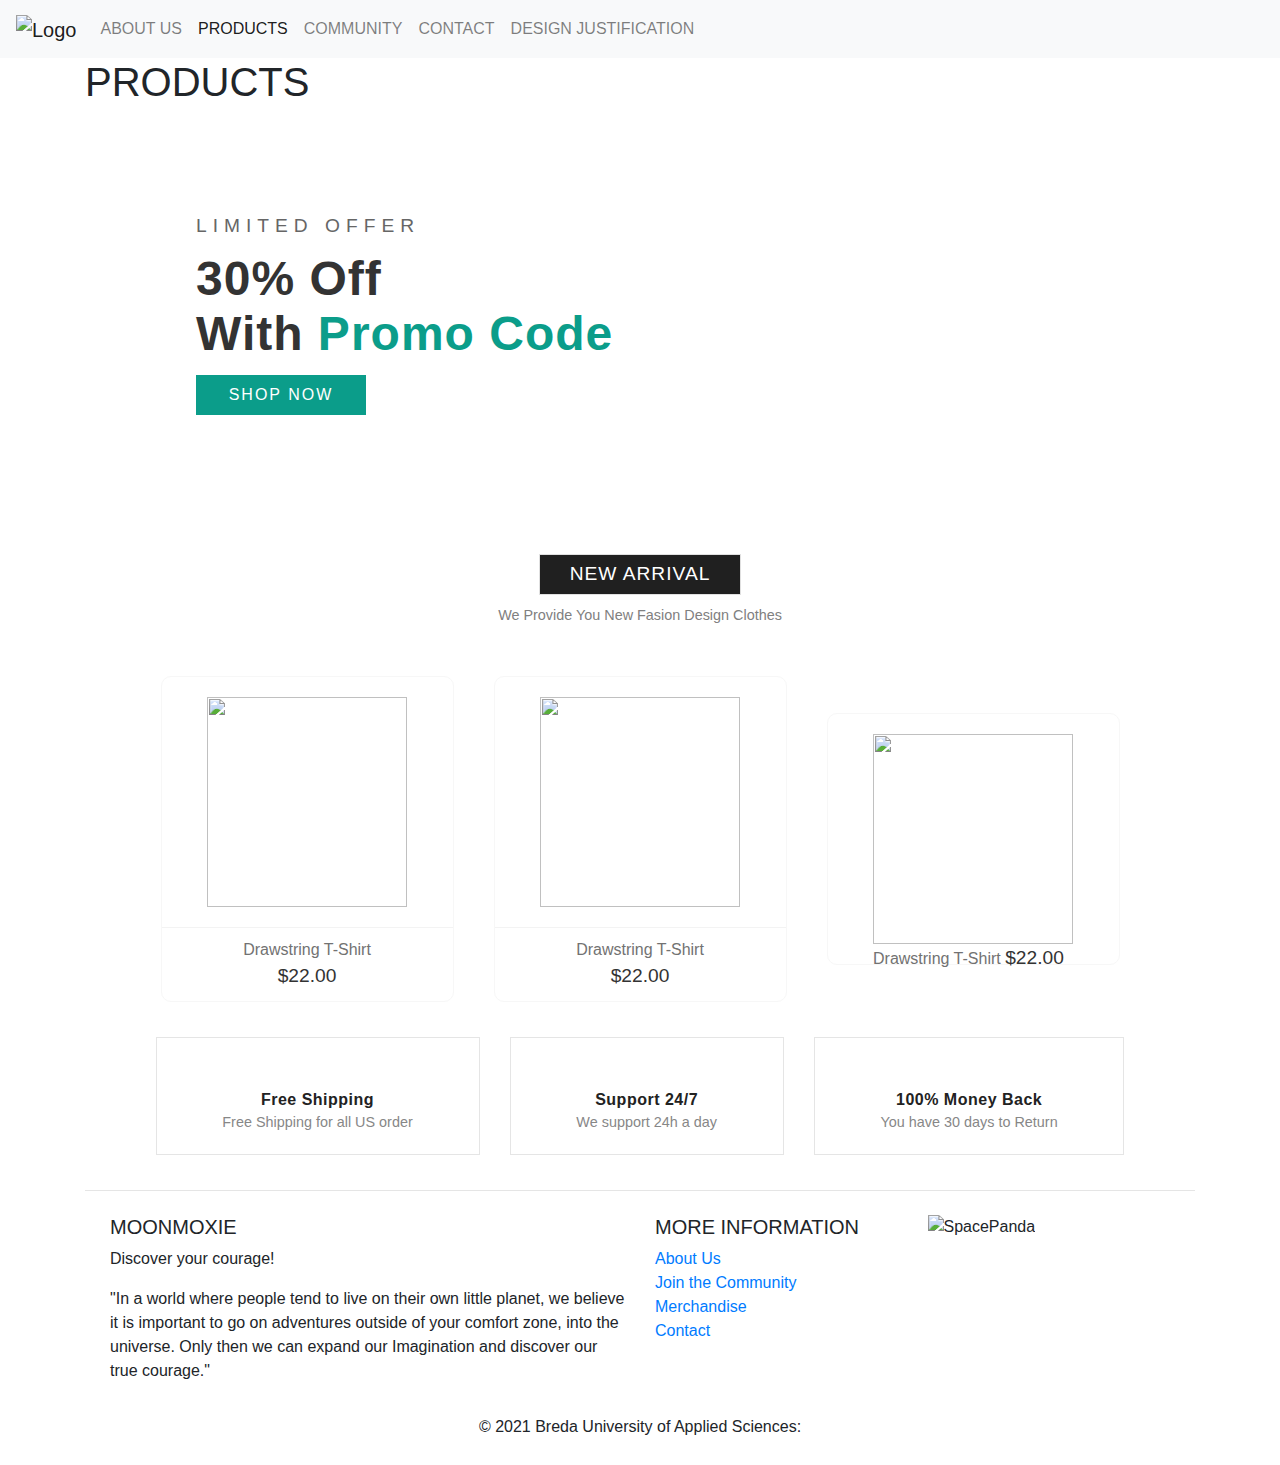
==== 181499.html @ 17a303b2 "Update 181499.html" ====
<!doctype html>
<html lang="en">
<head> 
    <meta charset="utf-8">
    <meta name="viewport" content="width=device-width, initial-scale=1, shrink-to-fit=no">
    <link rel="stylesheet" href="css/bootstrap.min.css">
    <link href="css/styles.css" rel="stylesheet" type="text/css">
      
    <title>Merchandise</title>
	
	<!-- Global site tag (gtag.js) - Google Analytics -->
        <script async src="https://www.googletagmanager.com/gtag/js?id=G-DP0KDY0Q2N">
        </script>
        <script>
          window.dataLayer = window.dataLayer || [];
          function gtag(){dataLayer.push(arguments);}
          gtag('js', new Date());
          gtag('config', 'G-DP0KDY0Q2N');
        </script>
	
</head>
    
<body>
    <script src="js/jquery-3.6.0.slim.min.js"></script>
    <script src="js/bootstrap.bundle.min.js"></script>
	
	<header>
           
	     <!-- <nav class="navbar navbar-expand-lg navbar-light bg-light">-->
        <nav class="navbar navbar-expand-lg navbar-light bg-light">
  	<a class="navbar-brand" href="index.html"><img id="logonavbar" alt="Logo" src="images/moonmoxielogo.jpg" class="img-fluid"></a>
  		<button class="navbar-toggler" type="button" data-toggle="collapse" data-target="#navbarNav" aria-controls="navbarNav" aria-expanded="false" aria-label="Toggle navigation">
    	<span class="navbar-toggler-icon"></span>
			<i class="fas fa-bars"></i>
  		</button>
  			<div class="collapse navbar-collapse" id="navbarNav">
    			<ul class="navbar-nav">
      				<li class="nav-item">
        				<a class="nav-link" href="aboutthebrand.html"> ABOUT US</a>
      				</li>
					<li class="nav-item active">
        				<a class="nav-link" href="products.html">PRODUCTS</a>
      				</li>
      				<li class="nav-item">
        				<a class="nav-link" href="community.html">COMMUNITY</a>
      				</li>
					<li class="nav-item">
        				<a class="nav-link" href="contact.html">CONTACT</a>
      				</li>
					<li class="nav-item">
        				<a class="nav-link" href="designjustifications.html">DESIGN JUSTIFICATION</a>
      				</li>
    			</ul>
  			</div>
	</nav>
          
        </header>
     
	<div class="bg2">
	<div class="container">
		<div class="row">
			<div class="col">
				<h1>PRODUCTS</h1>	
			</div>
		</div>
	</div>
	</div>
	
	<div class="container">
		<div class="row">
			<div class="col"> 
				<!-- replace the br for content --> 
			
		
		</div>
	
	</div>
	 <!--banner-->
          <div class="banner-box f-slide-3">
        
        <div class="banner-text-container">
        <div class="banner-text">
            <span>Limited Offer</span>
            <strong>30% Off<br/> With <font>Promo Code</font></strong>
            <a href="#" class="banner-btn">Shop Now</a>
        </div>
        </div>
    
    </div> 
  
    <section class="new-arrival">
            
            <!--heading-------->
            <div class="arrival-heading">
                <strong>New Arrival</strong>
                <p>We Provide You New Fasion Design Clothes</p>
            </div>
              <!--products----------------------->
              <div class="product-container">
                  
                <!--product-box-1---------->
                  <div class="product-box">
                      <!--product-img------------>
                      <div class="product-img">
                          <!--add-cart---->
                          <a href="#" class="add-cart">
                              <i class="fas fa-shopping-cart"></i>
                            </a>
                          <!--img------>
                        <img src="../images/merchandise1.jpg">
                      </div>
                      <!--product-details-------->
                      <div class="product-details">
                          <a href="#" class="p-name">Drawstring T-Shirt</a>
                          <span class="p-price">$22.00</span>
                      </div>
                  </div>
                    <!--product-box-2---------->
                    <div class="product-box">
                        <!--product-img------------>
                        <div class="product-img">
                            <!--add-cart---->
                          <a href="#" class="add-cart"><i class="fas fa-shopping-cart"></i></a>
                          <!--img------>
                          <img src="../images/merchandise2.jpg">
                        </div>
                        <!--product-details-------->
                        <div class="product-details">
                            <a href="#" class="p-name">Drawstring T-Shirt</a>
                            <span class="p-price">$22.00</span>
                        </div>
                    </div>
                  <!--product-box-3---------->
                  <div class="product-box">
                    <!--product-img------------>
                    <div class="product-img">
                        <!--add-cart---->
                        <a href="#" class="add-cart"><i class="fas fa-shopping-cart"></i></a>
                        <!--img------>
                      <img src="../images/merchandise3.jpg>
                    </div>
                    <!--product-details-------->
                    <div class="product-details">
                        <a href="#" class="p-name">Drawstring T-Shirt</a>
                        <span class="p-price">$22.00</span>
                    </div>
                </div>
   </div>
 </section>
    <!--services------------------------->
    <section class="services">
        <!--services-box---------->
        <div class="services-box">
            <i class="fas fa-shipping-fast"></i>
            <span>Free Shipping</span>
            <p>Free Shipping for all US order</p>
        </div>
        <!--services-box---------->
        <div class="services-box">
            <i class="fas fa-headphones-alt"></i>
            <span>Support 24/7</span>
            <p>We support 24h a day</p>
        </div>
        <!--services-box---------->
        <div class="services-box">
            <i class="fas fa-sync"></i>
            <span>100% Money Back</span>
            <p>You have 30 days to Return</p>
        </div>
        
  </section>
	<!-- Footer -->
  <footer class="page-footer font-small teal pt-4">

    <!-- Footer Links -->
    <div class="container-fluid text-center text-md-left">

      <!-- Grid row -->
      <div class="row">

        <!-- Grid column -->
        <div class="col-md-6 mt-md-0 mt-3">

          <!-- Content -->
          <h5 class="text-uppercase">MoonMoxie</h5>
          <p class="footertext">Discover your courage!</p>
			<p class="footertext">"In a world where people tend to live on their own
				little planet, we believe it is important to go on
				adventures outside of your comfort zone, into the
				universe. Only then we can expand our Imagination
				and discover our true courage."</p>

        </div>
        <!-- Grid column -->

        <hr class="clearfix w-100 d-md-none pb-3">

        <!-- Grid column -->
        <div class="col-md-3 mb-md-0 mb-3">

          <!-- Links (need to add the links!) -->
          <h5 class="text-uppercase">More information</h5>

          <ul class="list-unstyled">
            <li>
              <a href="aboutthebrand.html">About Us</a>
            </li>
            <li>
              <a href="community.html">Join the Community</a>
            </li>
            <li>
              <a href="products.html">Merchandise</a>
            </li>
            <li>
              <a href="contact.html">Contact</a>
            </li>
          </ul>

        </div>
        <!-- Grid column -->

        <!-- Grid column -->
        <div class="col-md-3 mb-md-0 mb-3">

          <!-- Links -->
          
			<img id="panda" alt="SpacePanda" src="images/spacepandawelcome.png" class="img-fluid">

        </div>
        <!-- Grid column -->

      </div>
      <!-- Grid row -->

    </div>
    <!-- Footer Links -->

    <!-- Copyright -->
    <div class="footer-copyright text-center py-3">© 2021 Breda University of Applied Sciences:
    </div>
    <!-- Copyright -->

  </footer>
  <!-- Footer -->
</body>
</html>
---- css/styles.css ----
.full-slider-box{
    width:100%;
    height: 65vh;
    display: flex;
    justify-content: center;
    align-items: center;
    background-size: cover;
    background-repeat: no-repeat;
    background-position: center;
}
.f-slide-1{
    background-image: url(../images/Slider_01.jpg);
}
.f-slide-2{
    background-image: url(../images/Slider_02.jpg);
}
.f-slide-3{
    background-image: url(../images/Slider_03.jpg);
}
.slider-text-container{
    width:80%;
    height: 90%;
    display: flex;
    align-items: center;
}
.f-slider-text{
    display: flex;
    flex-direction: column;
    margin-right: auto;
}
.f-slider-text strong{
    color: #333333;
    font-size: 3rem;
    line-height: 55px;
    margin-top: 10px;
    letter-spacing: 1px;
}
.f-slider-text span{
    text-transform: uppercase;
    letter-spacing: 6px;
    font-weight: 500;
    color: #666666;
    font-size: 1.2rem;
}
.f-slider-btn{
    width:170px;
    height: 40px;
    display: flex;
    justify-content: center;
    align-items: center;
    color: #ffffff;
    background-color: #0b9d8a;
    text-transform: uppercase;
    letter-spacing: 2px;
    margin-top: 14px;
}
.f-slider-text strong font{
    color: #0b9d8a;
}

.arrival-heading strong{
    font-size: 1.2rem;
    letter-spacing: 1px;
    color: #1b1919;
    text-transform: uppercase;
    font-weight: 600;
    margin-top: 40px;
    padding: 5px 30px;
    border: 1px solid #e0e0e0;
}
.arrival-heading{
    display: flex;
    justify-content: center;
    align-items: center;
    flex-direction: column;
}
.arrival-heading strong{
    color: #ffffff;
    background-color: #202020;
    font-weight: 500;
}
.arrival-heading p{
    color: #808080;
    margin: 10px;
    font-size: 0.9rem;
}
.product-container{
    width:90%;
    display: flex;
    justify-content: center;
    align-items: center;
    flex-wrap: wrap;
    margin-top: 20px;
}
.product-box{
    display: flex;
    flex-grow: 0.5;
    flex-direction: column;
    align-items: center;
    border: 1px solid #f7f7f7;
    border-radius: 10px;
    margin: 20px;
}
.product-img{
    width:200px;
    height: 210px;
    margin: 20px;
    cursor: pointer;
    position: relative;
}
.product-img img{
    width:100%;
    height: 100%;
    object-fit: contain;
    object-position: center;
}
.product-details{
    display: flex;
    flex-direction: column;
    align-items: center;
    width: 100%;
    padding: 10px 20px;
    border-top: 1px solid #f3f3f3;
}
.p-name{
    color: #727272;
}
.p-price{
    color: #333333;
    font-size: 1.2rem;
    font-weight: 400;
}
.product-box:hover{
    box-shadow: 2px 2px 30px rgba(0,0,0,0.1);
}
.add-cart{
    position: absolute;
    right: -20px;
    top: 10px;
    width:50px;
    height: 50px;
    border-radius: 50%;
    display: flex;
    justify-content: center;
    align-items: center;
    color: #ffffff;
    background-color: #0b9d8a;
    box-shadow: 2px 2px 30px rgba(0,0,0,0.1);
    display: none;
    animation: fade 0.3s;
 
}
.add-cart:hover{
    background-color: #f76b6a;
    transition: all ease 0.2s;
}
.product-box:hover .add-cart{
    display: flex;
}
.new-arrival{
    display: flex;
    flex-direction: column;
    justify-content: center;
    align-items: center;
}

.services{
    display: flex;
    width: 90%;
    justify-content: center;
    align-items: center;
    flex-wrap: wrap;
    margin: auto;
}
.services-box{
    display: flex;
    flex-direction: column;
    justify-content: center;
    align-items: center;
    border: 1px solid rgba(0,0,0,0.1);
    min-width: 250px;
    padding: 20px;
    margin: 15px;
    flex-grow: 0.7;
}
.services-box i{
    color: #0b9d8a;
    font-size: 2rem;
    margin: 15px;
}
.services-box span{
    color: #222222;
    font-weight: 600;
    letter-spacing: 0.5px;
    font-size: 1rem;
}
.services-box p{
    color: #878787;
    margin: 0px;
    font-size: 0.9rem;
}
footer{
    display: flex;
    justify-content: space-around;
    align-items: center;
    padding: 10px;
    border-top: 1px solid rgba(0,0,0,0.1);
    flex-wrap: wrap;
    margin-top: 20px;
}
.copyright{
    font-size: 0.9rem;
    color: #4e4e4e;
    letter-spacing: 1px;
}
.subscribe input{
    width:240px;
    .fix-nav{
    width:100%;
    position: fixed;
    top: 0px;
    left: 0px;
    background-color: #ffffff;
    box-shadow: 2px 2px 30px rgba(0,0,0,0.05);
    z-index: 102;
}

.toggle{
    display: none;
}
@media(max-width:1010px){
    nav{
        position: relative;
    }
    .navigation{
        height: 80px;
    }
    .fix-nav{
        height: 80px;
    }
    .menu{
        position: absolute;
        top: 110px;
        left: 0px;
        background-color: #ffffff;
        border-bottom: 4px solid #0b9d8a;
        width: 100%;
        padding: 0px;
        margin: 0px;
        z-index: 102;
        flex-direction: column;
        display: none;
 
    }
    .fix-nav .menu{
        top: 80px;
    }
    .menu li{
        width:100%;
        margin: 0px;
        padding: 0px;
    }
    .navigation .menu li a{
        width:100%;
        height: 50px;
        display: flex;
        align-items: center;
        margin: 0px;
        padding: 25px;
        border: 1px solid rgba(0,0,0,0.03);
    }
    .sale-lable{
        display: none;
    }
    .toggle{
        display: block;
    }
    .toggle:before{
        content: '\f0c9';
        font-family: fontAwesome;
        line-height: 30px;
        z-index: 1;
        cursor: pointer;
    }
    .toggle.active:before{
        content: '\f00d';
    }
    .navigation.active .menu{
        display: block;
    }
    .full-slider-box,
    .banner-box{
        height: 45vh;
    }
    .f-slider-text span,
    .banner-text span{
        font-size: 0.9rem;
    }
    .f-slider-text strong,
    .banner-text strong{
        font-size: 2rem;
        line-height: 40px;
    }
    .search-input{
        height: 60px;
    }
    .search-input input,
    .search-cancel{
        font-size: 1.4rem;
    }
    .sale-box{
        height: 200px;
    }
}
@media(max-width:600px){
    .navigation{
        padding: 10px;
    }
    .f-slider-text strong,
    .banner-text strong{
        font-size: 1.2rem;
        line-height: 25px;
    }
    .full-slider-box,
    .banner-box{
        height: 30vh;
    }
    .f-slider-text span,
    .banner-text span{
        font-size: 0.8rem;
    }
    .f-slider-btn,
    .banner-btn{
        width:120px;
        height: 30px;
        font-size: 0.8rem;
    }
    .feature-heading h2{
        font-size: 1.2rem;
    }
    .feature-box{
        width:120px;
        height: 120px;
    }
    .new-arrival strong,
    .feature-heading strong{
        font-size: 1.2rem;
    }
    .new-arrival p,
    .feature-heading p{
        font-size: 0.8rem;
        text-align: center;
    }
    .sale-box{
        width:100%;
        height: 180px;
    }
    .sale{
        width: 100%;
    }
    .services{
        width:100%;
    }
    .services-box{
        width:100%;
    }
    .copyright{
        margin: 20px 0px;
        text-align: center;
    }
    .subscribe{
        width:100%;
    }
    .subscribe form{
        flex-wrap: nowrap;
        display: flex;
        width:100%;
    }
    .subscribe input{
        width:100%;
        flex-grow: 1;
    }
    .login-form,
    .sign-up-form{
        width:90%;
    }
}
    height: 43px;
    padding: 0px 20px;
    border: 1px solid rgba(0,0,0,0.1);
    outline: none;
    box-shadow: 2px 2px 30px rgba(0,0,0,0.05);
}
.subscribe input[type="submit"]{
    width:120px;
    background-color: #0b9d8a;
    color: #ffffff;
    margin: 0px 5px;
}
.fix-nav{
    width:100%;
    position: fixed;
    top: 0px;
    left: 0px;
    background-color: #ffffff;
    box-shadow: 2px 2px 30px rgba(0,0,0,0.05);
    z-index: 102;
}

.toggle{
    display: none;
}
@media(max-width:1010px){
    nav{
        position: relative;
    }
    .navigation{
        height: 80px;
    }
    .fix-nav{
        height: 80px;
    }
    .menu{
        position: absolute;
        top: 110px;
        left: 0px;
        background-color: #ffffff;
        border-bottom: 4px solid #0b9d8a;
        width: 100%;
        padding: 0px;
        margin: 0px;
        z-index: 102;
        flex-direction: column;
        display: none;
 
    }
    .fix-nav .menu{
        top: 80px;
    }
    .menu li{
        width:100%;
        margin: 0px;
        padding: 0px;
    }
    .navigation .menu li a{
        width:100%;
        height: 50px;
        display: flex;
        align-items: center;
        margin: 0px;
        padding: 25px;
        border: 1px solid rgba(0,0,0,0.03);
    }
    .sale-lable{
        display: none;
    }
    .toggle{
        display: block;
    }
    .toggle:before{
        content: '\f0c9';
        font-family: fontAwesome;
        line-height: 30px;
        z-index: 1;
        cursor: pointer;
    }
    .toggle.active:before{
        content: '\f00d';
    }
    .navigation.active .menu{
        display: block;
    }
    .full-slider-box,
    .banner-box{
        height: 45vh;
    }
    .f-slider-text span,
    .banner-text span{
        font-size: 0.9rem;
    }
    .f-slider-text strong,
    .banner-text strong{
        font-size: 2rem;
        line-height: 40px;
    }
    .search-input{
        height: 60px;
    }
    .search-input input,
    .search-cancel{
        font-size: 1.4rem;
    }
    .sale-box{
        height: 200px;
    }
}
@media(max-width:600px){
    .navigation{
        padding: 10px;
    }
    .f-slider-text strong,
    .banner-text strong{
        font-size: 1.2rem;
        line-height: 25px;
    }
    .full-slider-box,
    .banner-box{
        height: 30vh;
    }
    .f-slider-text span,
    .banner-text span{
        font-size: 0.8rem;
    }
    .f-slider-btn,
    .banner-btn{
        width:120px;
        height: 30px;
        font-size: 0.8rem;
    }
    .feature-heading h2{
        font-size: 1.2rem;
    }
    .feature-box{
        width:120px;
        height: 120px;
    }
    .new-arrival strong,
    .feature-heading strong{
        font-size: 1.2rem;
    }
    .new-arrival p,
    .feature-heading p{
        font-size: 0.8rem;
        text-align: center;
    }
    .sale-box{
        width:100%;
        height: 180px;
    }
    .sale{
        width: 100%;
    }
    .services{
        width:100%;
    }
    .services-box{
        width:100%;
    }
    .copyright{
        margin: 20px 0px;
        text-align: center;
    }
    .subscribe{
        width:100%;
    }
    .subscribe form{
        flex-wrap: nowrap;
        display: flex;
        width:100%;
    }
    .subscribe input{
        width:100%;
        flex-grow: 1;
    }
    .login-form,
    .sign-up-form{
        width:90%;
    }
}

.banner-box{
    width:100%;
     height: 40vh;
    margin: 20px 0px;
    display: flex;
    justify-content: center;
    align-items: center;
    background-image: url(../images/Slider_03.jpg);
    background-size: cover;
    background-repeat: no-repeat;
    background-position: center;
}
 
.banner-text-container{
    width:80%;
    height: 90%;
    display: flex;
    align-items: center;
}
 
.banner-text{
    display: flex;
    flex-direction: column;
    margin-right: auto;
}
 
.banner-text strong{
    color: #333333;
    font-size: 3rem;
    line-height: 55px;
    margin-top: 10px;
    letter-spacing: 1px;
}
 
.banner-text span{
    text-transform: uppercase;
    letter-spacing: 6px;
    font-weight: 500;
    color: #666666;
    font-size: 1.2rem;
}
 
.banner-btn{
    width:170px;
    height: 40px;
    display: flex;
    justify-content: center;
    align-items: center;
    color: #ffffff;
    background-color: #0b9d8a;
    text-transform: uppercase;
    letter-spacing: 2px;
    margin-top: 14px;
}
.banner-text strong font{
    color: #0b9d8a;
}
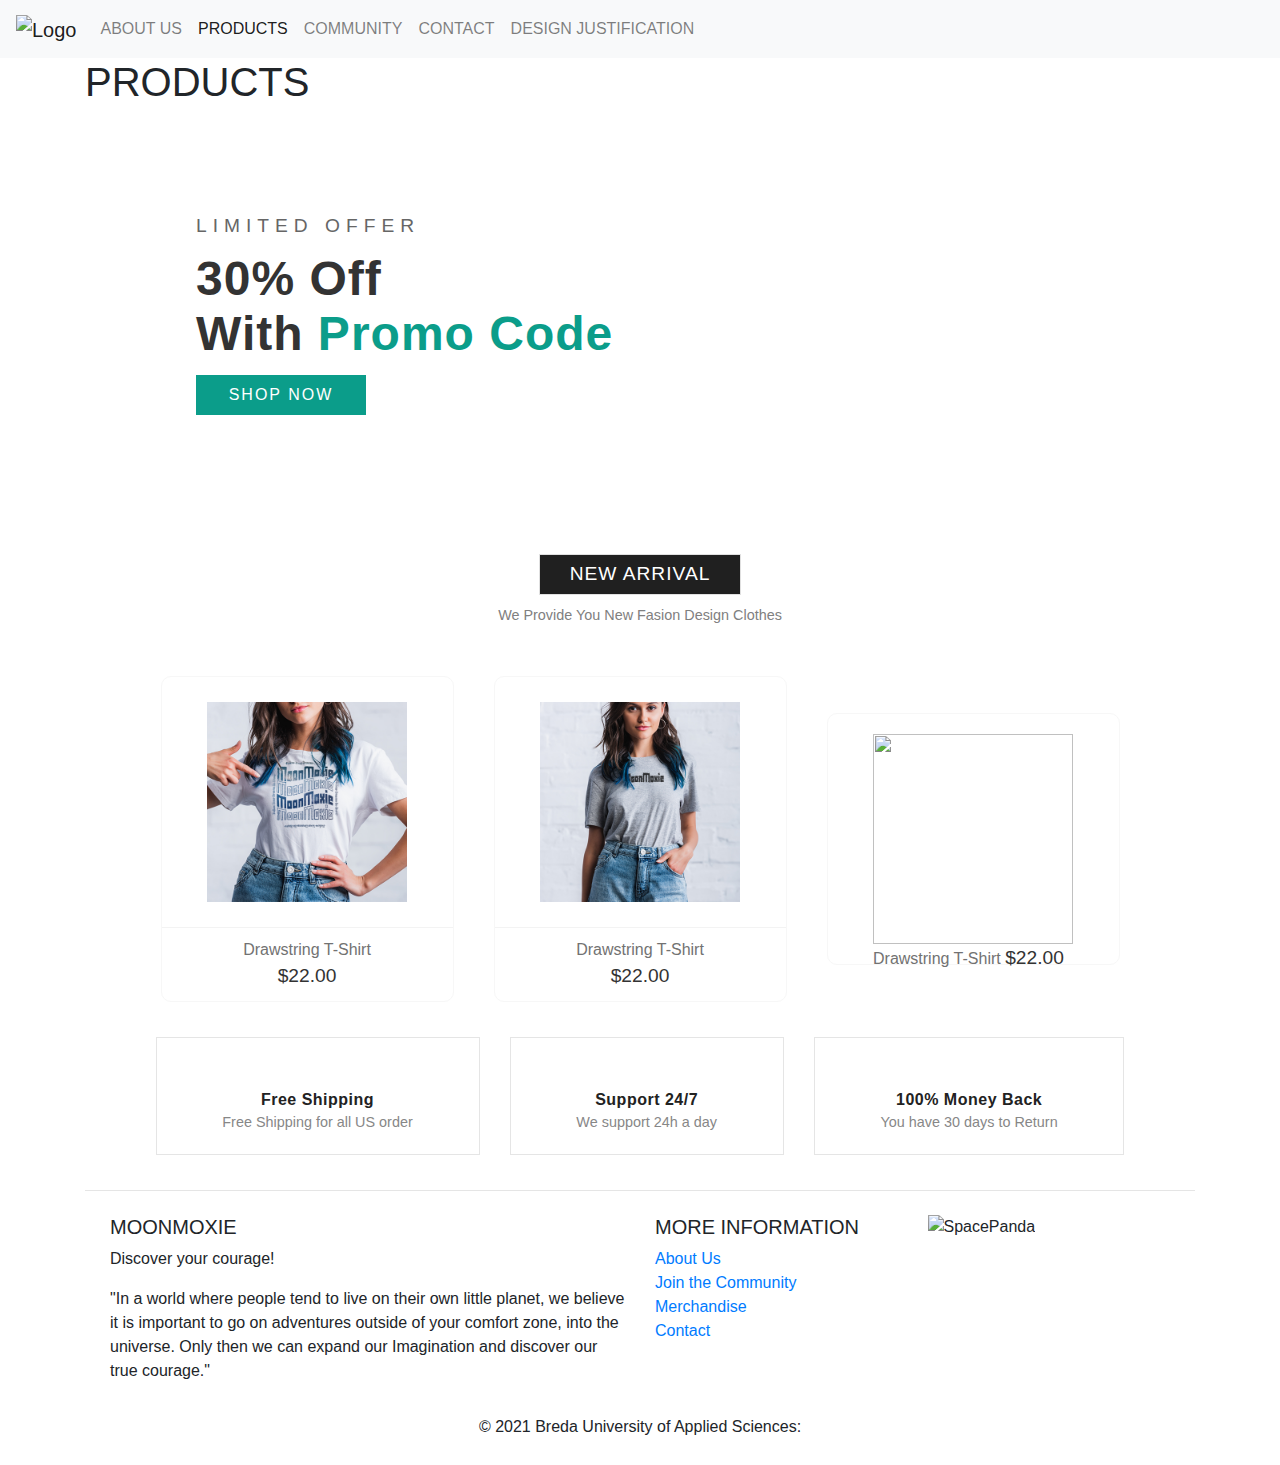
==== commit 0509ea3d: "Update 181499.html" ====
--- a/181499.html
+++ b/181499.html
@@ -5,12 +5,15 @@
     <meta name="viewport" content="width=device-width, initial-scale=1, shrink-to-fit=no">
     <link rel="stylesheet" href="css/bootstrap.min.css">
     <link href="css/styles.css" rel="stylesheet" type="text/css">
-      
+      <script src="https://use.fontawesome.com/46566b35eb.js"></script>
+      <link href="//netdna.bootstrapcdn.com/twitter-bootstrap/2.3.2/css/bootstrap-combined.no-icons.min.css" rel="stylesheet">
+<link href="//netdna.bootstrapcdn.com/font-awesome/3.2.1/css/font-awesome.css" rel="stylesheet">
     <title>Merchandise</title>
 	
 	<!-- Global site tag (gtag.js) - Google Analytics -->
-        <script async src="https://www.googletagmanager.com/gtag/js?id=G-DP0KDY0Q2N">
-        </script>
+     
+        <script type="text/javascript"></script>
+        <script src="https://kit.fontawesome.com/yourcode.js"></script>
         <script>
           window.dataLayer = window.dataLayer || [];
           function gtag(){dataLayer.push(arguments);}
@@ -107,7 +110,7 @@
                               <i class="fas fa-shopping-cart"></i>
                             </a>
                           <!--img------>
-                        <img src="../images/merchandise1.jpg">
+                        <img src="../images/merchandise 1.jpg">
                       </div>
                       <!--product-details-------->
                       <div class="product-details">
@@ -122,7 +125,7 @@
                             <!--add-cart---->
                           <a href="#" class="add-cart"><i class="fas fa-shopping-cart"></i></a>
                           <!--img------>
-                          <img src="../images/merchandise2.jpg">
+                          <img src="images/merchandise 2.jpg">
                         </div>
                         <!--product-details-------->
                         <div class="product-details">
@@ -137,7 +140,7 @@
                         <!--add-cart---->
                         <a href="#" class="add-cart"><i class="fas fa-shopping-cart"></i></a>
                         <!--img------>
-                      <img src="../images/merchandise3.jpg>
+                      <img src="images/merchandise-3.jpg>
                     </div>
                     <!--product-details-------->
                     <div class="product-details">
--- a/css/styles.css
+++ b/css/styles.css
@@ -487,6 +487,7 @@
     .search-input{
         height: 60px;
     }
+
     .search-input input,
     .search-cancel{
         font-size: 1.4rem;
@@ -626,4 +627,66 @@
 .banner-text strong font{
     color: #0b9d8a;
 }
- +.services{
+    display: flex;
+    width: 90%;
+    justify-content: center;
+    align-items: center;
+    flex-wrap: wrap;
+    margin: auto;
+}
+.services-box{
+    display: flex;
+    flex-direction: column;
+    justify-content: center;
+    align-items: center;
+    border: 1px solid rgba(0,0,0,0.1);
+    min-width: 250px;
+    padding: 20px;
+    margin: 15px;
+    flex-grow: 0.7;
+}
+.services-box i{
+    color: #0b9d8a;
+    font-size: 2rem;
+    margin: 15px;
+}
+.services-box span{
+    color: #222222;
+    font-weight: 600;
+    letter-spacing: 0.5px;
+    font-size: 1rem;
+}
+.services-box p{
+    color: #878787;
+    margin: 0px;
+    font-size: 0.9rem;
+}
+footer{
+    display: flex;
+    justify-content: space-around;
+    align-items: center;
+    padding: 10px;
+    border-top: 1px solid rgba(0,0,0,0.1);
+    flex-wrap: wrap;
+    margin-top: 20px;
+}
+.copyright{
+    font-size: 0.9rem;
+    color: #4e4e4e;
+    letter-spacing: 1px;
+}
+.subscribe input{
+    width:240px;
+    height: 43px;
+    padding: 0px 20px;
+    border: 1px solid rgba(0,0,0,0.1);
+    outline: none;
+    box-shadow: 2px 2px 30px rgba(0,0,0,0.05);
+}
+.subscribe input[type="submit"]{
+    width:120px;
+    background-color: #0b9d8a;
+    color: #ffffff;
+    margin: 0px 5px;
+}